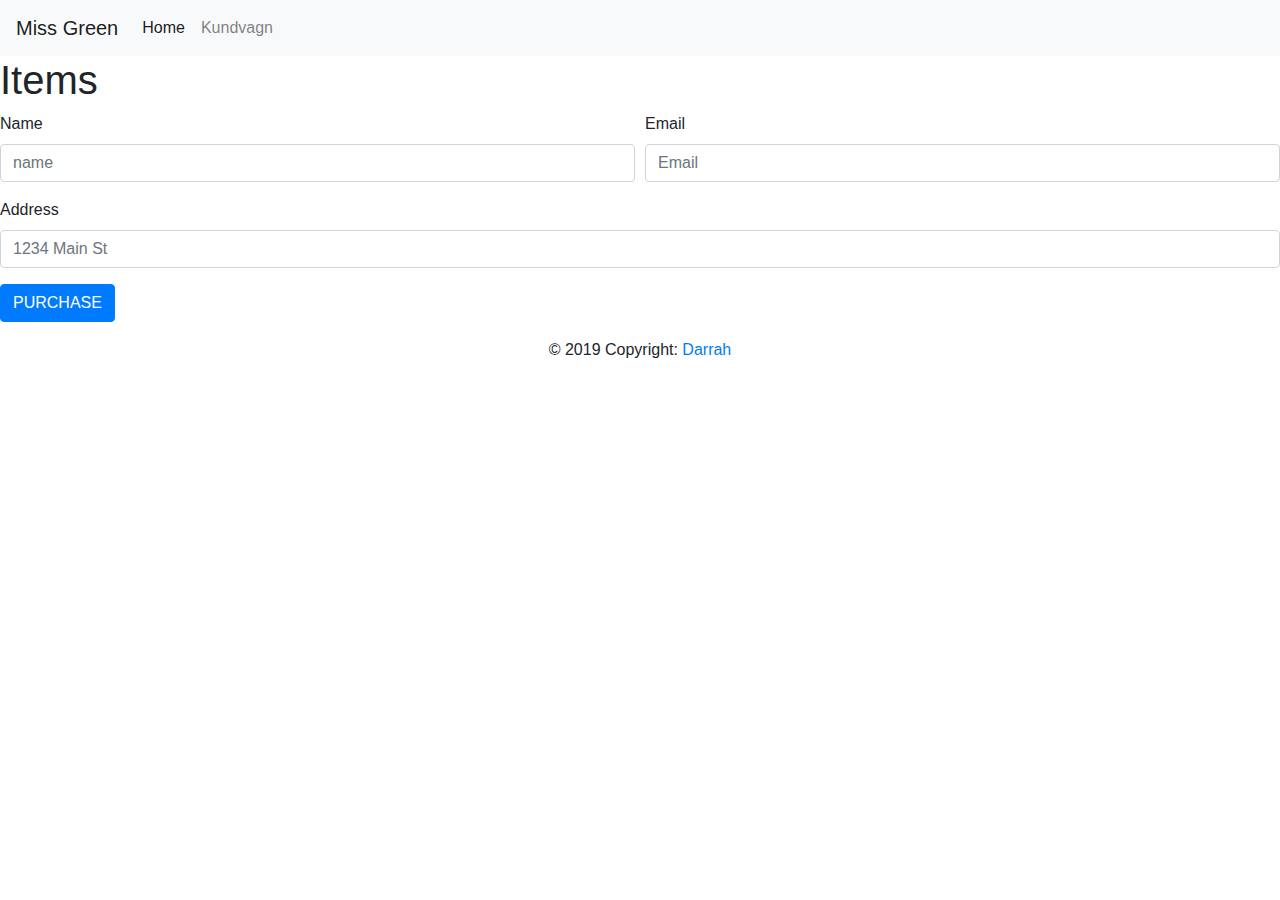
==== shopping.html @ 8dee80ef "test2" ====
<!doctype html>
<html lang="en">
  <head>
    
    <meta charset="utf-8">
    <meta name="viewport" content="width=device-width, initial-scale=1, shrink-to-fit=no">

    
    <link rel="stylesheet" href="https://stackpath.bootstrapcdn.com/bootstrap/4.3.1/css/bootstrap.min.css" integrity="sha384-ggOyR0iXCbMQv3Xipma34MD+dH/1fQ784/j6cY/iJTQUOhcWr7x9JvoRxT2MZw1T" crossorigin="anonymous">
    <link rel="stylesheet" href="style.css">
    <link href="https://fonts.googleapis.com/css?family=Philosopher" rel="stylesheet">
    <link rel="stylesheet" href="https://use.fontawesome.com/releases/v5.8.1/css/all.css" integrity="sha384-50oBUHEmvpQ+1lW4y57PTFmhCaXp0ML5d60M1M7uH2+nqUivzIebhndOJK28anvf" crossorigin="anonymous">
    <link rel="shortcut icon" type="image/png" href="./image/favicon.ico" />
    <title>Miss Green</title>
  </head>
  <body>
    <header>
      <nav class="navbar navbar-expand-lg navbar-light bg-light">
        <a class="navbar-brand" id="h1" href="#">Miss Green</a>
        <button class="navbar-toggler" type="button" data-toggle="collapse" data-target="#navbarSupportedContent"
          aria-controls="navbarSupportedContent" aria-expanded="false" aria-label="Toggle navigation">
          <span class="navbar-toggler-icon"></span>
        </button>
    
        <div class="collapse navbar-collapse" id="navbarSupportedContent">
          <ul class="navbar-nav mr-auto">
            <li class="nav-item active">
              <a class="nav-link" href="./index.html">Home <span class="sr-only">(current)</span></a>
            </li>
            <li class="nav-item">
              <a class="nav-link" href="./shopping.html">Kundvagn</a>
    
            </li>
    
            </li>
          </ul>
    
          <!-- 
                  <div id="cart-info" class="nav-info align-items-center
                  cart-info d-flex justify-content-between mx-lg-5" >
                  <span class="cart-info__icon mr-lg-3">
                      <i class="fas fa-shopping-basket"></i>
                      
                </span>
                  <p class="mb-0 text-capitalize">
                    
                    <span id="item-count">2</span>
                    Items - $
                    <span class="item-total">10.49</span>
                  </p>
                 </div> -->
    
    
    
        </div>
      </nav>
    
    
    
      <!--  -->
    </header>





    
     
      <!-- <div class="chart">
        <ul class="chart-list"></ul>
      </div>
 -->

<h1 class="chart-items">Items</h1>
<div class="container" id="basket">
</div>
<div class="total-price"></div>
    







    <form>
  <div class="form-row">
    
    <div class="form-group col-md-6">
      <label for="inputPassword4">Name</label>
      <input type="name" class="form-control" id="inputname4" placeholder="name">
    </div>
    <div class="form-group col-md-6">
      <label for="inputEmail4">Email</label>
      <input type="email" class="form-control" id="inputEmail4" placeholder="Email">
    </div>
  </div>
  <div class="form-group">
    <label for="inputAddress">Address</label>
    <input type="text" class="form-control" id="inputAddress" placeholder="1234 Main St">
  </div>
  
  <div class="form-group">
    </div>
  </div>
  <button type="button" class="btn btn-primary btn-purchase">PURCHASE</button>
</form>




















    
     
      <footer class="page-footer font-small blue">
          <div class="footer-copyright text-center py-3">© 2019 Copyright:
            <a href="https://github.com/mmdarrah?tab=repositories">Darrah</a>
          </div>
      </footer>
    
    
    <script src="https://code.jquery.com/jquery-3.3.1.slim.min.js" integrity="sha384-q8i/X+965DzO0rT7abK41JStQIAqVgRVzpbzo5smXKp4YfRvH+8abtTE1Pi6jizo" crossorigin="anonymous"></script>
    <script src="https://cdnjs.cloudflare.com/ajax/libs/popper.js/1.14.7/umd/popper.min.js" integrity="sha384-UO2eT0CpHqdSJQ6hJty5KVphtPhzWj9WO1clHTMGa3JDZwrnQq4sF86dIHNDz0W1" crossorigin="anonymous"></script>
    <script src="https://stackpath.bootstrapcdn.com/bootstrap/4.3.1/js/bootstrap.min.js" integrity="sha384-JjSmVgyd0p3pXB1rRibZUAYoIIy6OrQ6VrjIEaFf/nJGzIxFDsf4x0xIM+B07jRM" crossorigin="anonymous"></script>
    <script src="https://ajax.googleapis.com/ajax/libs/jquery/3.3.1/jquery.min.js"></script>
    <script src="./app.js"></script>
  </body>
</html>
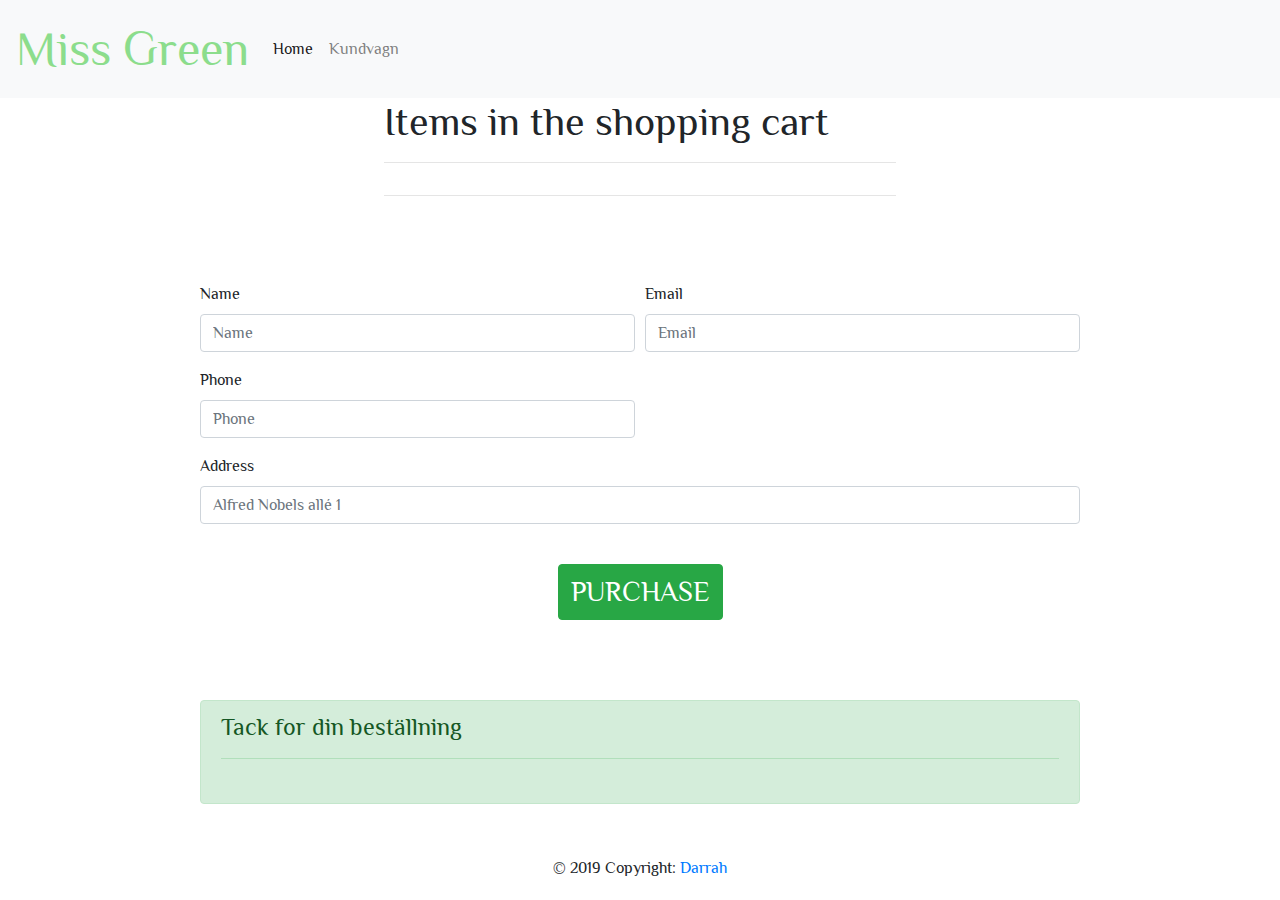
==== commit 622dfae2: "fixing shopping list2" ====
--- a/shopping.html
+++ b/shopping.html
@@ -11,7 +11,7 @@
     <link href="https://fonts.googleapis.com/css?family=Philosopher" rel="stylesheet">
     <link rel="stylesheet" href="https://use.fontawesome.com/releases/v5.8.1/css/all.css" integrity="sha384-50oBUHEmvpQ+1lW4y57PTFmhCaXp0ML5d60M1M7uH2+nqUivzIebhndOJK28anvf" crossorigin="anonymous">
     <link rel="shortcut icon" type="image/png" href="./image/favicon.ico" />
-    <title>Miss Green</title>
+    <title>Kundvagn</title>
   </head>
   <body>
     <header>
@@ -71,10 +71,23 @@
       </div>
  -->
 
-<h1 class="chart-items">Items</h1>
-<div class="container" id="basket">
+ <!-- <ul class="list" id="basket">
+</ul> -->
+<div id="shopping">
+    <h1 class="chart-items">Items in the shopping cart</h1>
+    <hr>
+  <table id="basket" class="table table-hover"></table>
+  <hr>
+
+  <div id="totPrice">
+
+    
+    <div id="total-price"></div>
+    
+  </div>
+  <button id="delBtn" style="display:none" type="button" class=" removeAll btn btn-success btn-purchase">Delete all items</button>
+
 </div>
-<div class="total-price"></div>
     
 
 
@@ -88,25 +101,38 @@
     
     <div class="form-group col-md-6">
       <label for="inputPassword4">Name</label>
-      <input type="name" class="form-control" id="inputname4" placeholder="name">
+      <input type="name" name="name" class="form-control" id="inputname4" placeholder="Name" required>
     </div>
     <div class="form-group col-md-6">
       <label for="inputEmail4">Email</label>
-      <input type="email" class="form-control" id="inputEmail4" placeholder="Email">
+      <input type="email" name="email" class="form-control" id="inputEmail4" placeholder="Email" required>
+    </div>
+    <div class="form-group col-md-6">
+      <label for="inputPhone4">Phone</label>
+      <input type="phone" name="telephone" class="form-control" id="inputPhone4" placeholder="Phone" required>
     </div>
   </div>
   <div class="form-group">
     <label for="inputAddress">Address</label>
-    <input type="text" class="form-control" id="inputAddress" placeholder="1234 Main St">
+    <input type="text" name="address" class="form-control" id="inputAddress" placeholder="Alfred Nobels allé 1" required>
   </div>
   
-  <div class="form-group">
-    </div>
-  </div>
-  <button type="button" class="btn btn-primary btn-purchase">PURCHASE</button>
-</form>
+  
+  <input type="button" value="PURCHASE" class="btn btn-success btn-purchase buyBtn"></input>
 
 
+<div class="form-group">
+</div>
+</div>
+<!-- style="display:none" -->
+<div id="alert" class="alert alert-success" role="alert">
+  <h4 class="alert-heading">Tack for din beställning</h4>
+  <p id="name"></p>
+  <hr>
+  <table id="orderInfo" class="table table-hover"></table>
+</div>
+
+</form>
 
 
 
--- a/style.css
+++ b/style.css
@@ -0,0 +1,252 @@
+
+body{
+    font-family: 'Philosopher', sans-serif;
+}
+
+
+
+/* img{
+    width: 30%;
+    height: auto;
+} */
+
+
+/* #chart{
+    background-color: rgb(209, 121, 121);
+    width: 200px;
+    height: 200px;
+} */
+
+/* #list{
+    padding-top: 100px;
+} */
+
+/* .header-img {
+    background-image: url(./image/samuel-zeller-62816-unsplash.jpg);
+    background-size: cover;
+    background-repeat: no-repeat;
+    background-position: center;
+    height: 10vmin;
+    width: 100%;
+    position: relative;
+    z-index: -10;
+  } */
+
+  #h1{
+      font-size: 3em;
+      color: rgb(140, 221, 140);
+     
+  }
+
+
+  /* 
+  cart-info
+  cart-info__icon
+  
+  */
+
+  /* .cart-info__icon{
+      color: rgb(140, 221, 140);
+      cursor: pointer;
+  } */
+
+  /* .cart-info{
+      border: 0.2rem solid rgb(140, 221, 140);
+      color: rgb(140, 221, 140);
+      border-radius: 0.20rem;
+      padding: 0.3rem 0.6rem;
+      cursor: pointer;
+
+  } */
+
+  /* .cart-info:hover{
+      background-color: rgb(140, 221, 140);
+      border-color: rgb(140, 221, 140);
+      color: #fff;
+  } */
+
+  /* .cart-info:hover .cart-info__icon{
+    color: #fff;
+  } */
+
+
+
+
+/* start of cart*/
+ /*  .cart {
+    position: absolute;
+    min-height: 10rem;
+    background: #fff;
+    top: 0;
+    right: 0;
+   
+    background: rgba(140, 221, 140, 0.856);
+    width: 0;
+    overflow: hidden;
+  } */
+ /*  .show-cart {
+    width: 18rem;
+    padding: 2rem 1.5rem;
+    z-index: 1;
+    top: 100px;
+  } */
+  
+  /* end of cart */
+
+
+
+  /* cart item */
+  /* .cart-item-remove {
+    color: rgb(140, 221, 140); */
+    /* transition: all 1s ease-in-out; */
+  /* } */
+  /* .cart-item-remove:hover {
+    transform: scale(1.1);
+    color: rgb(140, 221, 140);
+  } */
+  /* #cart-item-price {
+    font-size: 0.8rem;
+  } */
+  /* cart item */
+  /* cart buttons */
+
+
+
+
+
+
+
+
+  /* form start */
+
+  form{
+    padding: 20px 200px;
+  }
+
+  .cart-header {
+    font-weight: bold;
+    font-size: 1.25em;
+    color: #333;
+}
+
+.cart-column {
+    display: flex;
+    align-items: center;
+    border-bottom: 1px solid black;
+    margin-right: 1.5em;
+    padding-bottom: 10px;
+    margin-top: 10px;
+}
+
+.cart-row {
+    display: flex;
+}
+
+.cart-item {
+    width: 45%;
+}
+
+.cart-price {
+    width: 20%;
+    font-size: 1.2em;
+    color: #333;
+}
+
+.cart-quantity {
+    width: 35%;
+}
+
+.cart-item-title {
+    color: #333;
+    margin-left: .5em;
+    font-size: 1.2em;
+}
+
+.cart-item-image {
+    width: 75px;
+    height: auto;
+    border-radius: 10px;
+}
+
+.btn-danger {
+    color: white;
+    background-color: #EB5757;
+    border: none;
+    border-radius: .3em;
+    font-weight: bold;
+}
+
+.btn-danger:hover {
+    background-color: #CC4C4C;
+}
+
+.cart-quantity-input {
+    height: 34px;
+    width: 50px;
+    border-radius: 5px;
+    border: 1px solid #56CCF2;
+    background-color: #eee;
+    color: #333;
+    padding: 0;
+    text-align: center;
+    font-size: 1.2em;
+    margin-right: 25px;
+}
+
+.cart-row:last-child {
+    border-bottom: 1px solid black;
+}
+
+.cart-row:last-child .cart-column {
+    border: none;
+}
+
+.cart-total {
+    text-align: end;
+    margin-top: 10px;
+    margin-right: 10px;
+}
+
+.cart-total-title {
+    font-weight: bold;
+    font-size: 1.5em;
+    color: black;
+    margin-right: 20px;
+}
+
+.cart-total-price {
+    color: #333;
+    font-size: 1.1em;
+}
+
+.btn-purchase {
+    display: block;
+    margin: 40px auto 80px auto;
+    font-size: 1.75em;
+}
+
+#shopping{
+width: 40%;
+margin: 0 auto;
+padding-bottom: 50px;
+}
+
+
+span {
+    float: right;
+    
+    }
+    
+
+    #totPrice{
+        display: inline;
+        position: relative;
+        left: 200px;
+    }
+
+/* 
+    #img{
+        width:100px;
+        height: auto;
+    } */
+
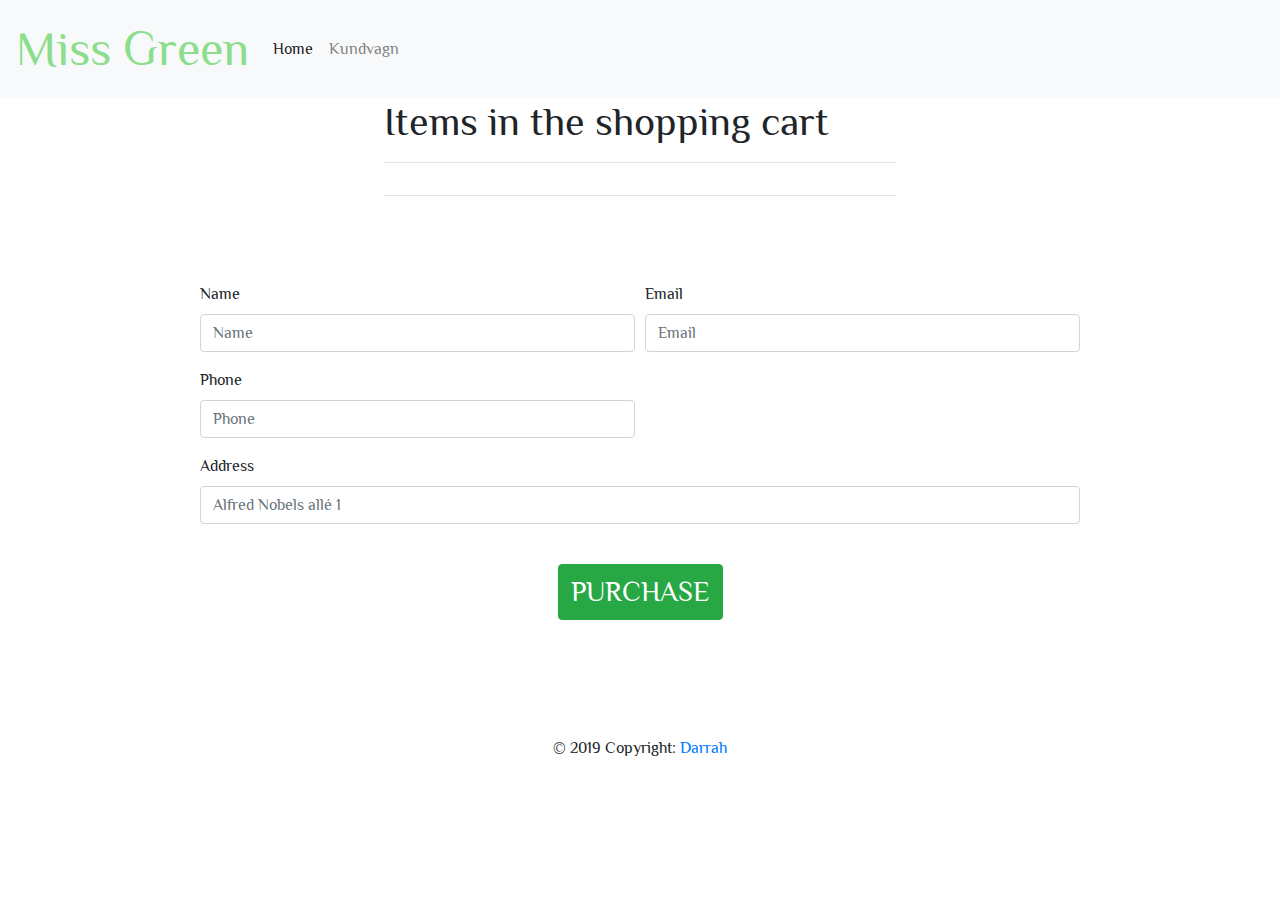
==== commit 24902341: "validation2" ====
--- a/shopping.html
+++ b/shopping.html
@@ -1,169 +1,128 @@
 <!doctype html>
-<html lang="en">
-  <head>
-    
-    <meta charset="utf-8">
-    <meta name="viewport" content="width=device-width, initial-scale=1, shrink-to-fit=no">
+<html lang="sv">
 
-    
-    <link rel="stylesheet" href="https://stackpath.bootstrapcdn.com/bootstrap/4.3.1/css/bootstrap.min.css" integrity="sha384-ggOyR0iXCbMQv3Xipma34MD+dH/1fQ784/j6cY/iJTQUOhcWr7x9JvoRxT2MZw1T" crossorigin="anonymous">
-    <link rel="stylesheet" href="style.css">
-    <link href="https://fonts.googleapis.com/css?family=Philosopher" rel="stylesheet">
-    <link rel="stylesheet" href="https://use.fontawesome.com/releases/v5.8.1/css/all.css" integrity="sha384-50oBUHEmvpQ+1lW4y57PTFmhCaXp0ML5d60M1M7uH2+nqUivzIebhndOJK28anvf" crossorigin="anonymous">
-    <link rel="shortcut icon" type="image/png" href="./image/favicon.ico" />
-    <title>Kundvagn</title>
-  </head>
-  <body>
-    <header>
-      <nav class="navbar navbar-expand-lg navbar-light bg-light">
-        <a class="navbar-brand" id="h1" href="#">Miss Green</a>
-        <button class="navbar-toggler" type="button" data-toggle="collapse" data-target="#navbarSupportedContent"
-          aria-controls="navbarSupportedContent" aria-expanded="false" aria-label="Toggle navigation">
-          <span class="navbar-toggler-icon"></span>
-        </button>
-    
-        <div class="collapse navbar-collapse" id="navbarSupportedContent">
-          <ul class="navbar-nav mr-auto">
-            <li class="nav-item active">
-              <a class="nav-link" href="./index.html">Home <span class="sr-only">(current)</span></a>
-            </li>
-            <li class="nav-item">
-              <a class="nav-link" href="./shopping.html">Kundvagn</a>
-    
-            </li>
-    
-            </li>
-          </ul>
-    
-          <!-- 
-                  <div id="cart-info" class="nav-info align-items-center
-                  cart-info d-flex justify-content-between mx-lg-5" >
-                  <span class="cart-info__icon mr-lg-3">
-                      <i class="fas fa-shopping-basket"></i>
-                      
-                </span>
-                  <p class="mb-0 text-capitalize">
-                    
-                    <span id="item-count">2</span>
-                    Items - $
-                    <span class="item-total">10.49</span>
-                  </p>
-                 </div> -->
-    
-    
-    
-        </div>
-      </nav>
-    
-    
-    
-      <!--  -->
-    </header>
+<head>
+
+  <meta charset="utf-8">
+  <meta name="viewport" content="width=device-width, initial-scale=1, shrink-to-fit=no">
 
 
+  <link rel="stylesheet" href="https://stackpath.bootstrapcdn.com/bootstrap/4.3.1/css/bootstrap.min.css"
+    integrity="sha384-ggOyR0iXCbMQv3Xipma34MD+dH/1fQ784/j6cY/iJTQUOhcWr7x9JvoRxT2MZw1T" crossorigin="anonymous">
+  <link rel="stylesheet" href="style.css">
+  <link href="https://fonts.googleapis.com/css?family=Philosopher" rel="stylesheet">
+  <link rel="stylesheet" href="https://use.fontawesome.com/releases/v5.8.1/css/all.css"
+    integrity="sha384-50oBUHEmvpQ+1lW4y57PTFmhCaXp0ML5d60M1M7uH2+nqUivzIebhndOJK28anvf" crossorigin="anonymous">
+  <link rel="shortcut icon" type="image/png" href="./image/favicon.ico" />
+  <title>Kundvagn</title>
+</head>
+
+<body>
+  <header>
+    <nav class="navbar navbar-expand-lg navbar-light bg-light">
+      <a class="navbar-brand" id="h1" href="#">Miss Green</a>
+      <button class="navbar-toggler" type="button" data-toggle="collapse" data-target="#navbarSupportedContent"
+        aria-controls="navbarSupportedContent" aria-expanded="false" aria-label="Toggle navigation">
+        <span class="navbar-toggler-icon"></span>
+      </button>
+
+      <div class="collapse navbar-collapse" id="navbarSupportedContent">
+        <ul class="navbar-nav mr-auto">
+          <li class="nav-item active">
+            <a class="nav-link" href="./index.html">Home <span class="sr-only">(current)</span></a>
+          </li>
+          <li class="nav-item">
+            <a class="nav-link" href="./shopping.html">Kundvagn</a>
+
+          </li>
+          </li>
+        </ul>
+
+      </div>
+    </nav>
+
+  </header>
+
+  <div id="shopping">
+    <h1 class="chart-items">Items in the shopping cart</h1>
+    <hr>
+    <table id="basket" class="table table-hover"></table>
+    <hr>
+
+    <div id="totPrice">
 
 
+      <div id="total-price"></div>
 
-    
-     
-      <!-- <div class="chart">
-        <ul class="chart-list"></ul>
+    </div>
+    <button id="delBtn" style="display:none" type="button" class=" removeAll btn btn-success btn-purchase">Delete all
+      items</button>
+
+  </div>
+
+  <form id="form">
+    <div class="form-row">
+
+      <div class="form-group col-md-6">
+        <label for="inputPassword4">Name</label>
+        <input type="name" name="Name" class="form-control" id="inputname4" placeholder="Name" required>
       </div>
- -->
-
- <!-- <ul class="list" id="basket">
-</ul> -->
-<div id="shopping">
-    <h1 class="chart-items">Items in the shopping cart</h1>
-    <hr>
-  <table id="basket" class="table table-hover"></table>
-  <hr>
-
-  <div id="totPrice">
-
-    
-    <div id="total-price"></div>
-    
-  </div>
-  <button id="delBtn" style="display:none" type="button" class=" removeAll btn btn-success btn-purchase">Delete all items</button>
-
-</div>
-    
+      <div class="form-group col-md-6">
+        <label for="inputEmail4">Email</label>
+        <input type="email" name="Email" class="form-control" id="inputEmail4" placeholder="Email" required>
+      </div>
+      <div class="form-group col-md-6">
+        <label for="inputPhone4">Phone</label>
+        <input type="phone" name="Phone" class="form-control" id="inputPhone4" placeholder="Phone" required>
+      </div>
+    </div>
+    <div class="form-group">
+      <label for="inputAddress">Address</label>
+      <input type="text" name="Address" class="form-control" id="inputAddress" placeholder="Alfred Nobels allé 1"
+        required>
+    </div>
 
 
+    <input id="purchase" type="button" value="PURCHASE" class="btn btn-success btn-purchase buyBtn"></input>
 
 
+    <div class="form-group">
+    </div>
+    </div>
 
 
+  </form>
 
-    <form>
-  <div class="form-row">
-    
-    <div class="form-group col-md-6">
-      <label for="inputPassword4">Name</label>
-      <input type="name" name="name" class="form-control" id="inputname4" placeholder="Name" required>
-    </div>
-    <div class="form-group col-md-6">
-      <label for="inputEmail4">Email</label>
-      <input type="email" name="email" class="form-control" id="inputEmail4" placeholder="Email" required>
-    </div>
-    <div class="form-group col-md-6">
-      <label for="inputPhone4">Phone</label>
-      <input type="phone" name="telephone" class="form-control" id="inputPhone4" placeholder="Phone" required>
-    </div>
+  <div style="display:none" id="alert" class="alert alert-success" role="alert">
+    <h4 class="alert-heading">Tack for din beställning <button id="okay" style="float: right" type="button"
+        class="btn btn-success"><i class="fas fa-times"></i></button></h4>
+    <p id="name"></p>
+    <hr>
+    <table id="orderInfo" class="table table-hover"></table>
+
+    <div id="total-price2"></div>
+
   </div>
-  <div class="form-group">
-    <label for="inputAddress">Address</label>
-    <input type="text" name="address" class="form-control" id="inputAddress" placeholder="Alfred Nobels allé 1" required>
-  </div>
-  
-  
-  <input type="button" value="PURCHASE" class="btn btn-success btn-purchase buyBtn"></input>
 
 
-<div class="form-group">
-</div>
-</div>
-<!-- style="display:none" -->
-<div id="alert" class="alert alert-success" role="alert">
-  <h4 class="alert-heading">Tack for din beställning</h4>
-  <p id="name"></p>
-  <hr>
-  <table id="orderInfo" class="table table-hover"></table>
-</div>
-
-</form>
+  <footer class="page-footer font-small blue">
+    <div class="footer-copyright text-center py-3">© 2019 Copyright:
+      <a href="https://github.com/mmdarrah?tab=repositories">Darrah</a>
+    </div>
+  </footer>
 
 
+  <script src="https://code.jquery.com/jquery-3.3.1.slim.min.js"
+    integrity="sha384-q8i/X+965DzO0rT7abK41JStQIAqVgRVzpbzo5smXKp4YfRvH+8abtTE1Pi6jizo"
+    crossorigin="anonymous"></script>
+  <script src="https://cdnjs.cloudflare.com/ajax/libs/popper.js/1.14.7/umd/popper.min.js"
+    integrity="sha384-UO2eT0CpHqdSJQ6hJty5KVphtPhzWj9WO1clHTMGa3JDZwrnQq4sF86dIHNDz0W1"
+    crossorigin="anonymous"></script>
+  <script src="https://stackpath.bootstrapcdn.com/bootstrap/4.3.1/js/bootstrap.min.js"
+    integrity="sha384-JjSmVgyd0p3pXB1rRibZUAYoIIy6OrQ6VrjIEaFf/nJGzIxFDsf4x0xIM+B07jRM"
+    crossorigin="anonymous"></script>
+  <script src="https://ajax.googleapis.com/ajax/libs/jquery/3.3.1/jquery.min.js"></script>
+  <script src="./app.js"></script>
+</body>
 
-
-
-
-
-
-
-
-
-
-
-
-
-
-
-
-    
-     
-      <footer class="page-footer font-small blue">
-          <div class="footer-copyright text-center py-3">© 2019 Copyright:
-            <a href="https://github.com/mmdarrah?tab=repositories">Darrah</a>
-          </div>
-      </footer>
-    
-    
-    <script src="https://code.jquery.com/jquery-3.3.1.slim.min.js" integrity="sha384-q8i/X+965DzO0rT7abK41JStQIAqVgRVzpbzo5smXKp4YfRvH+8abtTE1Pi6jizo" crossorigin="anonymous"></script>
-    <script src="https://cdnjs.cloudflare.com/ajax/libs/popper.js/1.14.7/umd/popper.min.js" integrity="sha384-UO2eT0CpHqdSJQ6hJty5KVphtPhzWj9WO1clHTMGa3JDZwrnQq4sF86dIHNDz0W1" crossorigin="anonymous"></script>
-    <script src="https://stackpath.bootstrapcdn.com/bootstrap/4.3.1/js/bootstrap.min.js" integrity="sha384-JjSmVgyd0p3pXB1rRibZUAYoIIy6OrQ6VrjIEaFf/nJGzIxFDsf4x0xIM+B07jRM" crossorigin="anonymous"></script>
-    <script src="https://ajax.googleapis.com/ajax/libs/jquery/3.3.1/jquery.min.js"></script>
-    <script src="./app.js"></script>
-  </body>
 </html>--- a/style.css
+++ b/style.css
@@ -4,115 +4,11 @@
 }
 
 
-
-/* img{
-    width: 30%;
-    height: auto;
-} */
-
-
-/* #chart{
-    background-color: rgb(209, 121, 121);
-    width: 200px;
-    height: 200px;
-} */
-
-/* #list{
-    padding-top: 100px;
-} */
-
-/* .header-img {
-    background-image: url(./image/samuel-zeller-62816-unsplash.jpg);
-    background-size: cover;
-    background-repeat: no-repeat;
-    background-position: center;
-    height: 10vmin;
-    width: 100%;
-    position: relative;
-    z-index: -10;
-  } */
-
   #h1{
       font-size: 3em;
       color: rgb(140, 221, 140);
      
   }
-
-
-  /* 
-  cart-info
-  cart-info__icon
-  
-  */
-
-  /* .cart-info__icon{
-      color: rgb(140, 221, 140);
-      cursor: pointer;
-  } */
-
-  /* .cart-info{
-      border: 0.2rem solid rgb(140, 221, 140);
-      color: rgb(140, 221, 140);
-      border-radius: 0.20rem;
-      padding: 0.3rem 0.6rem;
-      cursor: pointer;
-
-  } */
-
-  /* .cart-info:hover{
-      background-color: rgb(140, 221, 140);
-      border-color: rgb(140, 221, 140);
-      color: #fff;
-  } */
-
-  /* .cart-info:hover .cart-info__icon{
-    color: #fff;
-  } */
-
-
-
-
-/* start of cart*/
- /*  .cart {
-    position: absolute;
-    min-height: 10rem;
-    background: #fff;
-    top: 0;
-    right: 0;
-   
-    background: rgba(140, 221, 140, 0.856);
-    width: 0;
-    overflow: hidden;
-  } */
- /*  .show-cart {
-    width: 18rem;
-    padding: 2rem 1.5rem;
-    z-index: 1;
-    top: 100px;
-  } */
-  
-  /* end of cart */
-
-
-
-  /* cart item */
-  /* .cart-item-remove {
-    color: rgb(140, 221, 140); */
-    /* transition: all 1s ease-in-out; */
-  /* } */
-  /* .cart-item-remove:hover {
-    transform: scale(1.1);
-    color: rgb(140, 221, 140);
-  } */
-  /* #cart-item-price {
-    font-size: 0.8rem;
-  } */
-  /* cart item */
-  /* cart buttons */
-
-
-
-
 
 
 
@@ -243,10 +139,17 @@
         position: relative;
         left: 200px;
     }
+    #total-price2{
+        display: inline;
+        position: relative;
+        left: 350px;
+        font-size: 1.2em;
+    }
+    
 
-/* 
-    #img{
-        width:100px;
-        height: auto;
-    } */
 
+    #alert{
+        width: 70%;
+        margin: 0 auto;
+    }
+
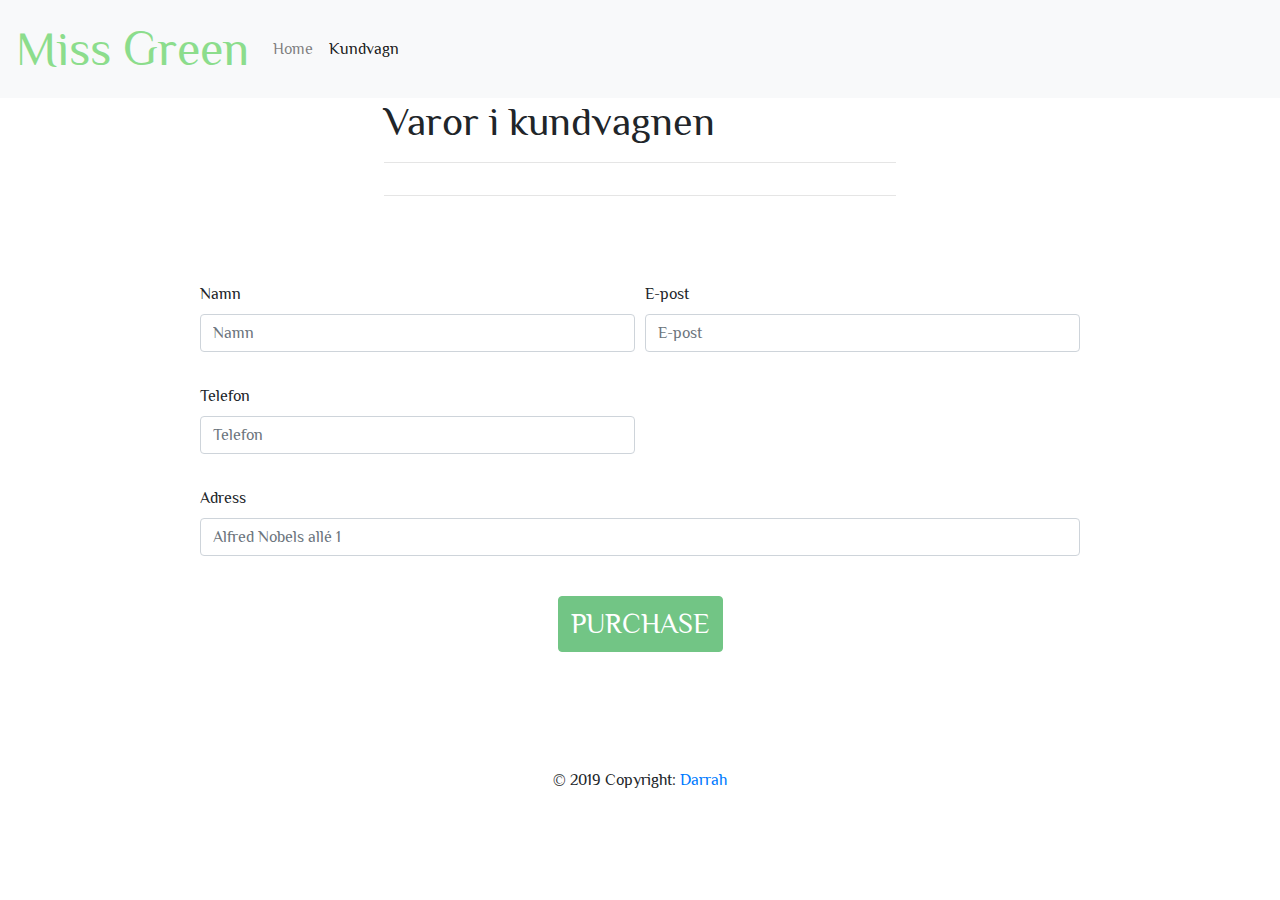
==== commit 1a535f29: "Tashtib" ====
--- a/shopping.html
+++ b/shopping.html
@@ -28,11 +28,11 @@
 
       <div class="collapse navbar-collapse" id="navbarSupportedContent">
         <ul class="navbar-nav mr-auto">
+          <li class="nav-item ">
+            <a class="nav-link" href="./index.html">Home</a>
+          </li>
           <li class="nav-item active">
-            <a class="nav-link" href="./index.html">Home <span class="sr-only">(current)</span></a>
-          </li>
-          <li class="nav-item">
-            <a class="nav-link" href="./shopping.html">Kundvagn</a>
+            <a class="nav-link" href="./shopping.html">Kundvagn<span class="sr-only">(current)</span></a>
 
           </li>
           </li>
@@ -44,7 +44,7 @@
   </header>
 
   <div id="shopping">
-    <h1 class="chart-items">Items in the shopping cart</h1>
+    <h1 class="chart-items">Varor i kundvagnen</h1>
     <hr>
     <table id="basket" class="table table-hover"></table>
     <hr>
@@ -64,26 +64,30 @@
     <div class="form-row">
 
       <div class="form-group col-md-6">
-        <label for="inputPassword4">Name</label>
-        <input type="name" name="Name" class="form-control" id="inputname4" placeholder="Name" required>
+        <label for="inputPassword4">Namn</label>
+        <input type="name" name="Namn" class="form-control" id="inputname4" placeholder="Namn" required>
+        <p id="inputname4-error" style="color: red"></p>
       </div>
       <div class="form-group col-md-6">
-        <label for="inputEmail4">Email</label>
-        <input type="email" name="Email" class="form-control" id="inputEmail4" placeholder="Email" required>
+        <label for="inputEmail4">E-post</label>
+        <input type="email" name="E-post" class="form-control" id="inputEmail4" placeholder="E-post" required>
+        <p id="inputEmail4-error" style="color: red"></p>
       </div>
       <div class="form-group col-md-6">
-        <label for="inputPhone4">Phone</label>
-        <input type="phone" name="Phone" class="form-control" id="inputPhone4" placeholder="Phone" required>
+        <label for="inputPhone4">Telefon</label>
+        <input type="phone" name="Telefon" class="form-control" id="inputPhone4" placeholder="Telefon" required>
+        <p id="inputPhone4-error" style="color: red"></p>
       </div>
     </div>
     <div class="form-group">
-      <label for="inputAddress">Address</label>
-      <input type="text" name="Address" class="form-control" id="inputAddress" placeholder="Alfred Nobels allé 1"
+      <label for="inputAddress">Adress</label>
+      <input type="text" name="Adress" class="form-control" id="inputAddress" placeholder="Alfred Nobels allé 1"
         required>
+        <p id="inputAddress-error" style="color: red"></p>
     </div>
 
 
-    <input id="purchase" type="button" value="PURCHASE" class="btn btn-success btn-purchase buyBtn"></input>
+    <input id="purchase" type="submit" value="PURCHASE" class="btn btn-success btn-purchase buyBtn" disabled></input>
 
 
     <div class="form-group">
@@ -123,6 +127,7 @@
     crossorigin="anonymous"></script>
   <script src="https://ajax.googleapis.com/ajax/libs/jquery/3.3.1/jquery.min.js"></script>
   <script src="./app.js"></script>
+  <script src="validation.js"></script>
 </body>
 
 </html>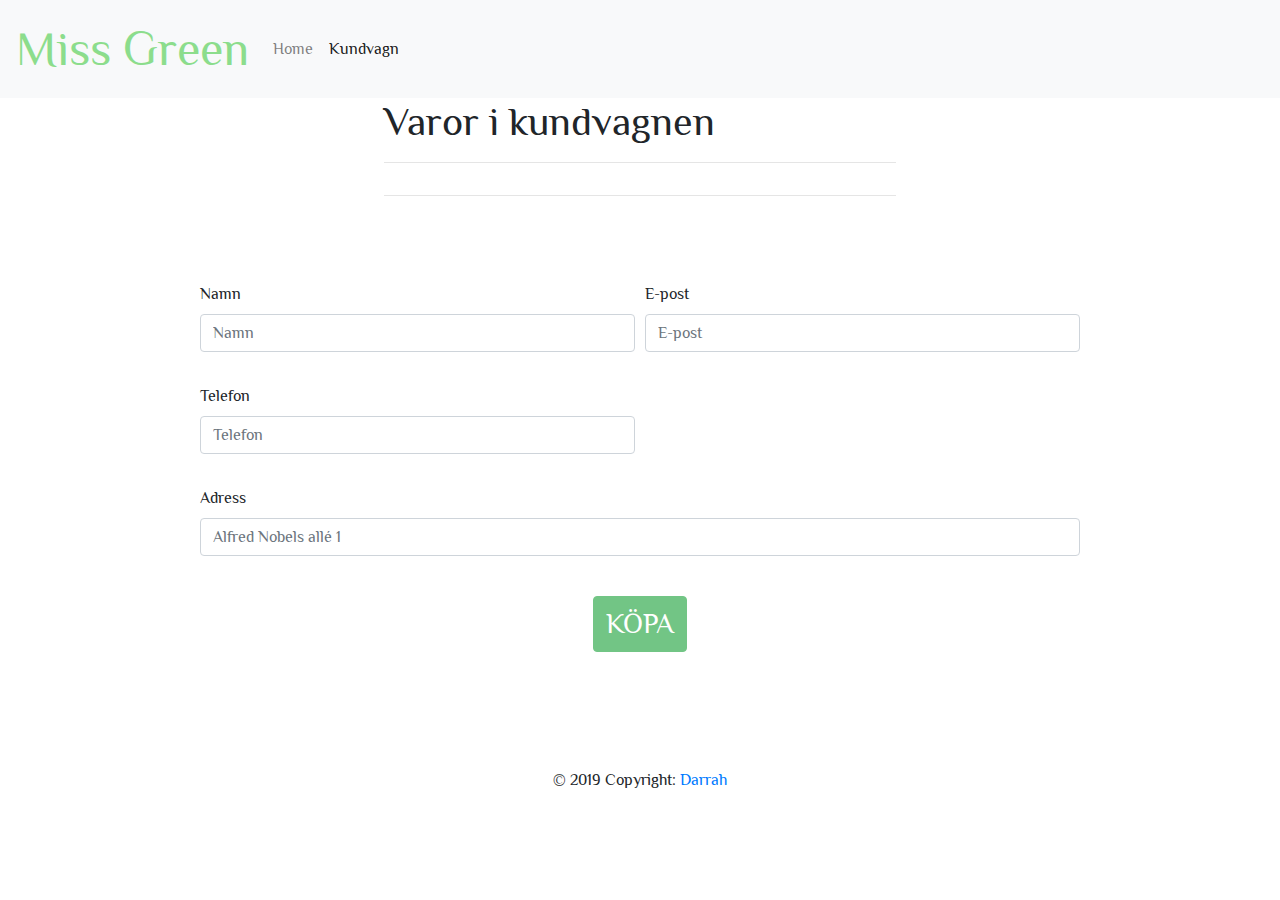
==== commit 077833ad: "Tashtib2" ====
--- a/shopping.html
+++ b/shopping.html
@@ -55,8 +55,7 @@
       <div id="total-price"></div>
 
     </div>
-    <button id="delBtn" style="display:none" type="button" class=" removeAll btn btn-success btn-purchase">Delete all
-      items</button>
+    <button id="delBtn" style="display:none" type="button" class=" removeAll btn btn-success btn-purchase">Radera allt</button>
 
   </div>
 
@@ -87,7 +86,7 @@
     </div>
 
 
-    <input id="purchase" type="submit" value="PURCHASE" class="btn btn-success btn-purchase buyBtn" disabled></input>
+    <input id="purchase" type="submit" value="KÖPA" class="btn btn-success btn-purchase buyBtn" disabled></input>
 
 
     <div class="form-group">
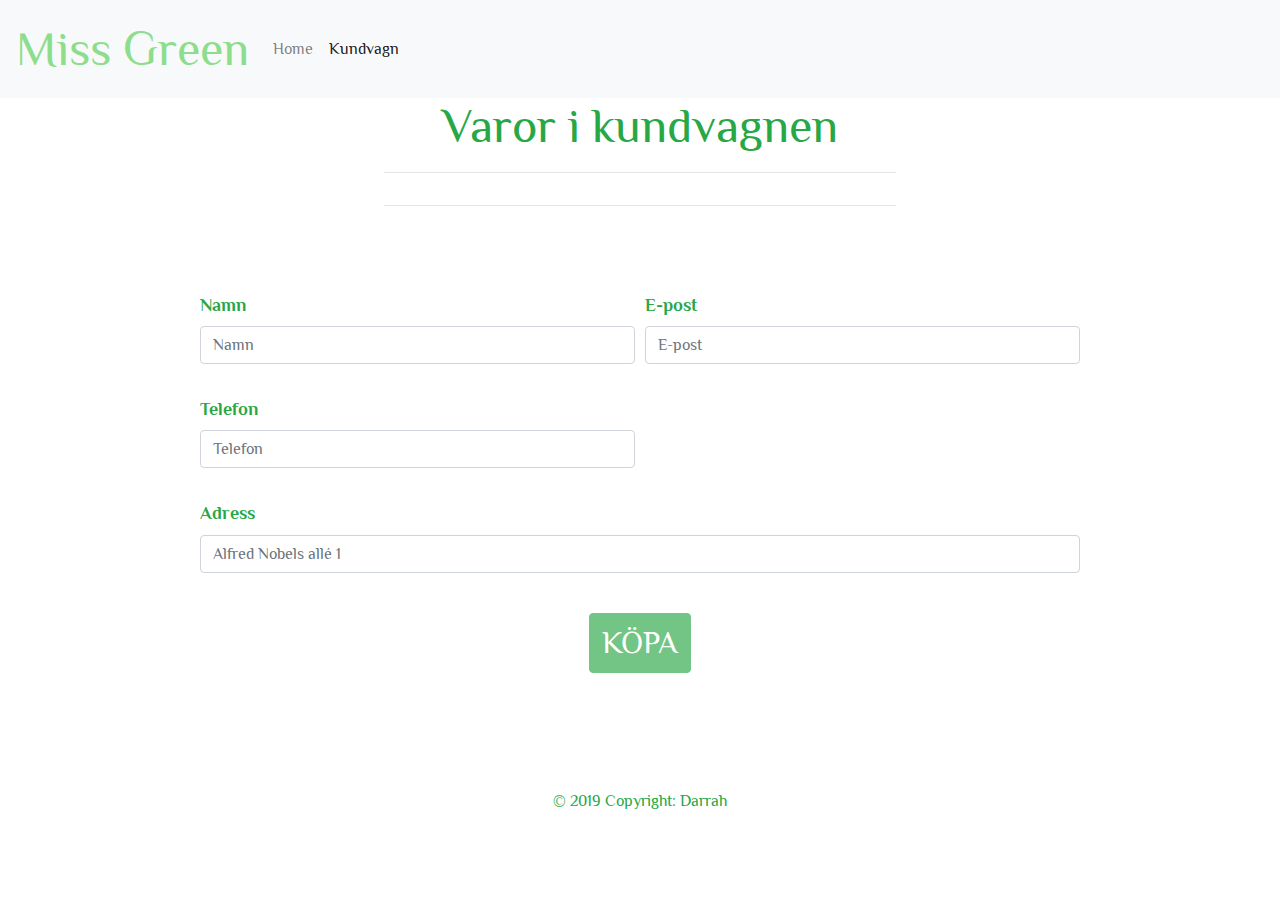
==== commit 9f5fb440: "Initial commit" ====
--- a/shopping.html
+++ b/shopping.html
@@ -44,7 +44,7 @@
   </header>
 
   <div id="shopping">
-    <h1 class="chart-items">Varor i kundvagnen</h1>
+    <h1 class="chart-items text-success" id="h1">Varor i kundvagnen</h1>
     <hr>
     <table id="basket" class="table table-hover"></table>
     <hr>
@@ -52,7 +52,7 @@
     <div id="totPrice">
 
 
-      <div id="total-price"></div>
+      <div id="total-price" class="text-success"></div>
 
     </div>
     <button id="delBtn" style="display:none" type="button" class=" removeAll btn btn-success btn-purchase">Radera allt</button>
@@ -63,23 +63,23 @@
     <div class="form-row">
 
       <div class="form-group col-md-6">
-        <label for="inputPassword4">Namn</label>
+        <label for="inputPassword4" class="text-success">Namn</label>
         <input type="name" name="Namn" class="form-control" id="inputname4" placeholder="Namn" required>
         <p id="inputname4-error" style="color: red"></p>
       </div>
       <div class="form-group col-md-6">
-        <label for="inputEmail4">E-post</label>
+        <label for="inputEmail4" class="text-success">E-post</label>
         <input type="email" name="E-post" class="form-control" id="inputEmail4" placeholder="E-post" required>
         <p id="inputEmail4-error" style="color: red"></p>
       </div>
       <div class="form-group col-md-6">
-        <label for="inputPhone4">Telefon</label>
+        <label for="inputPhone4" class="text-success">Telefon</label>
         <input type="phone" name="Telefon" class="form-control" id="inputPhone4" placeholder="Telefon" required>
         <p id="inputPhone4-error" style="color: red"></p>
       </div>
     </div>
     <div class="form-group">
-      <label for="inputAddress">Adress</label>
+      <label for="inputAddress" class="text-success">Adress</label>
       <input type="text" name="Adress" class="form-control" id="inputAddress" placeholder="Alfred Nobels allé 1"
         required>
         <p id="inputAddress-error" style="color: red"></p>
@@ -98,7 +98,7 @@
 
   <div style="display:none" id="alert" class="alert alert-success" role="alert">
     <h4 class="alert-heading">Tack for din beställning <button id="okay" style="float: right" type="button"
-        class="btn btn-success"><i class="fas fa-times"></i></button></h4>
+        class="btn btn-outline-danger"><i class="fas fa-times"></i></button></h4>
     <p id="name"></p>
     <hr>
     <table id="orderInfo" class="table table-hover"></table>
@@ -109,8 +109,8 @@
 
 
   <footer class="page-footer font-small blue">
-    <div class="footer-copyright text-center py-3">© 2019 Copyright:
-      <a href="https://github.com/mmdarrah?tab=repositories">Darrah</a>
+    <div class="footer-copyright text-center py-3 text-success">© 2019 Copyright:
+      <a href="https://github.com/mmdarrah?tab=repositories" class="text-success">Darrah <i class="fab fa-github"></i></a>
     </div>
   </footer>
 
--- a/style.css
+++ b/style.css
@@ -135,15 +135,14 @@
     
 
     #totPrice{
-        display: inline;
-        position: relative;
-        left: 200px;
+        
+        text-align: center;
+        font-size: 1.4em;
     }
     #total-price2{
-        display: inline;
-        position: relative;
-        left: 350px;
-        font-size: 1.2em;
+        
+        text-align: center;
+        font-size: 1.4em;
     }
     
 
@@ -151,5 +150,20 @@
     #alert{
         width: 70%;
         margin: 0 auto;
+        font-size: 1.1em;
     }
 
+    #form{
+    font-size: 1.1em;
+    font-weight: bold;
+    }
+
+    #h1{
+        text-align: center;
+    }
+
+
+    
+
+
+
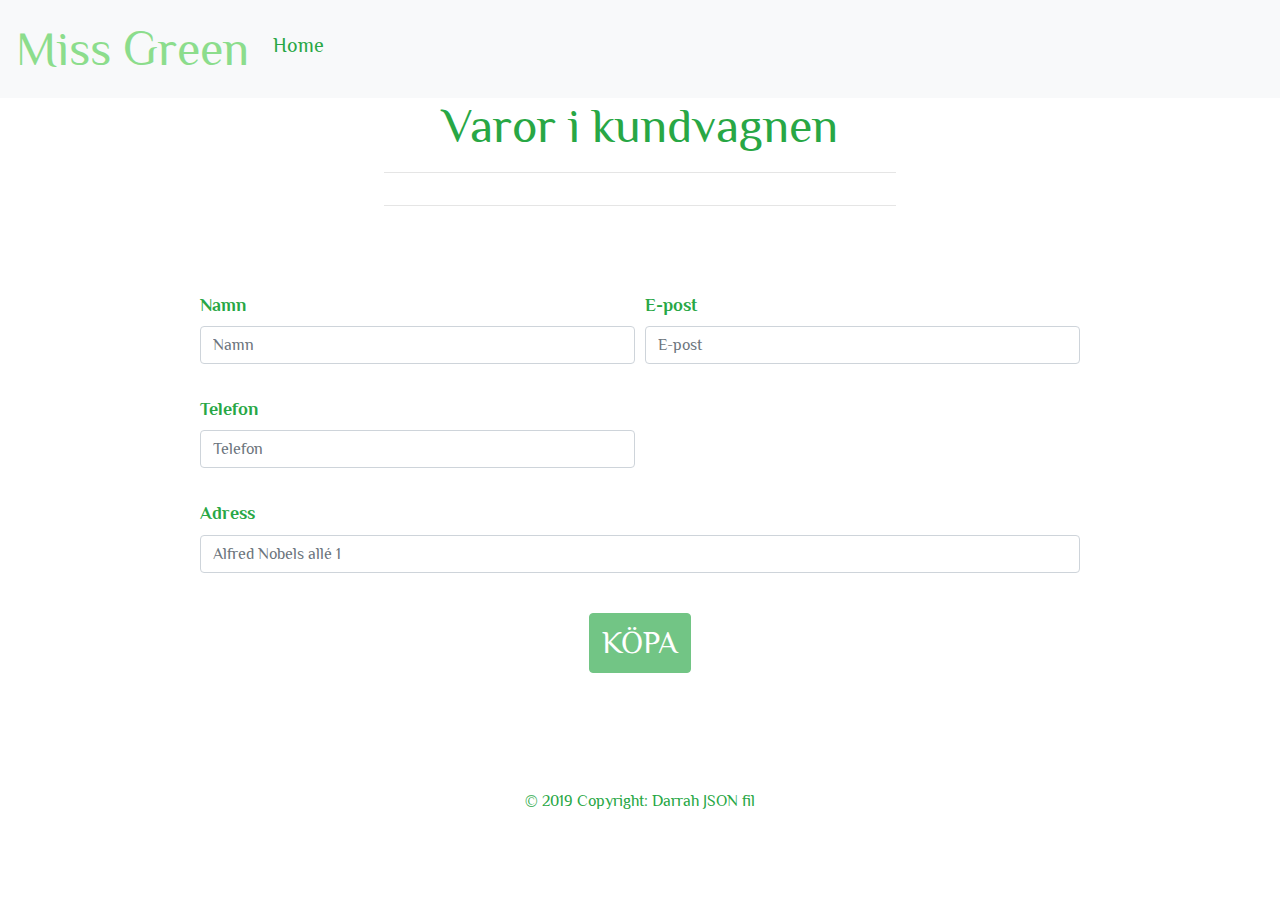
==== commit d90baf11: "Initial commit" ====
--- a/shopping.html
+++ b/shopping.html
@@ -29,10 +29,10 @@
       <div class="collapse navbar-collapse" id="navbarSupportedContent">
         <ul class="navbar-nav mr-auto">
           <li class="nav-item ">
-            <a class="nav-link" href="./index.html">Home</a>
+            <a class="nav-link" href="./index.html"><h5  class="text-success">Home</h5></a>
           </li>
           <li class="nav-item active">
-            <a class="nav-link" href="./shopping.html">Kundvagn<span class="sr-only">(current)</span></a>
+            <a class="nav-link" href="./shopping.html"><h5  class="text-success"><i class="fas fa-shopping-basket"></i></h5> </i><span class="sr-only">(current)</span></a>
 
           </li>
           </li>
@@ -110,7 +110,7 @@
 
   <footer class="page-footer font-small blue">
     <div class="footer-copyright text-center py-3 text-success">© 2019 Copyright:
-      <a href="https://github.com/mmdarrah?tab=repositories" class="text-success">Darrah <i class="fab fa-github"></i></a>
+      <a href="./data.json" class="text-success">Darrah JSON fil</a>
     </div>
   </footer>
 
